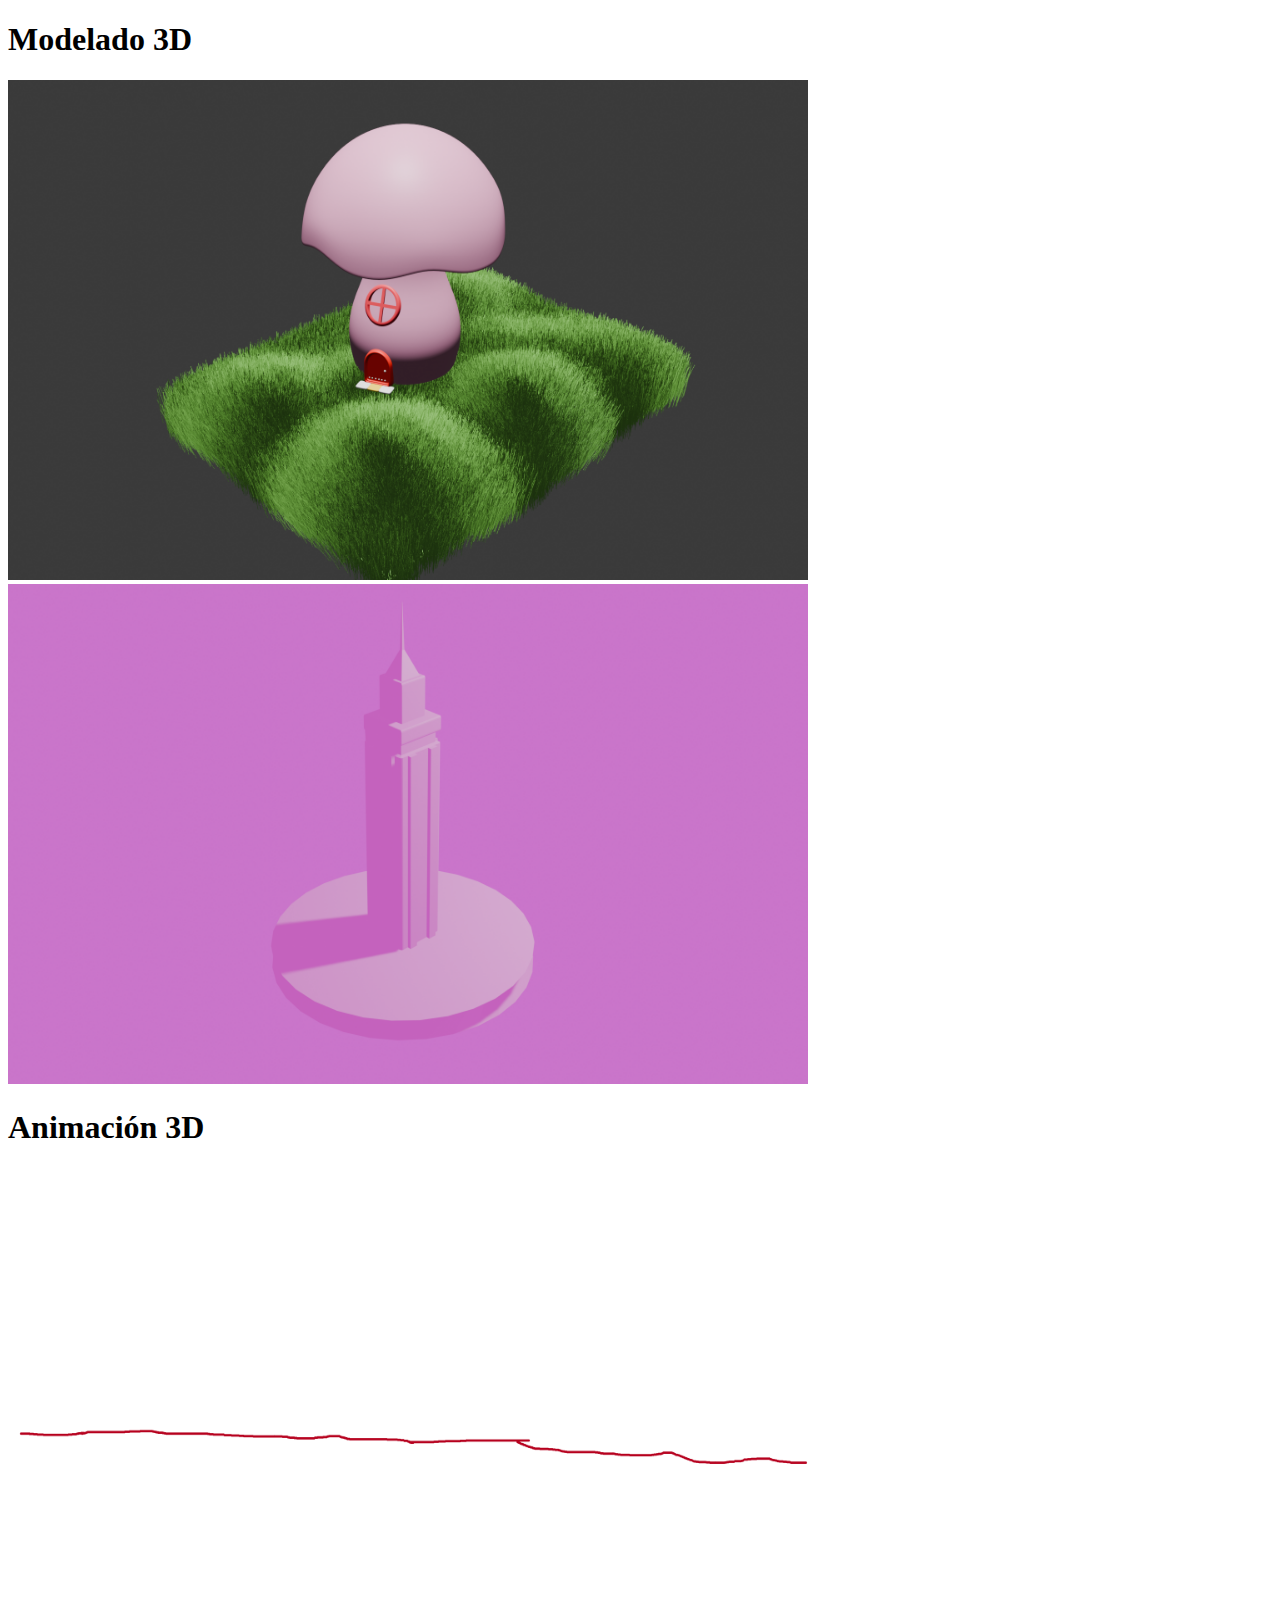
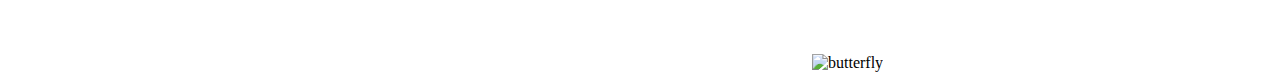
==== portafolio/modelado.html @ b543c3c5 "Version 1 del código" ====
<!DOCTYPE html>
<html lang="en">
<head>
    <meta charset="UTF-8">
    <meta name="viewport" content="width=device-width, initial-scale=1.0">
    <title>Modelado 3D</title>
</head>
<body>
    <h1>Modelado 3D </h1>
    <img src="/archivos- de-portafolio/untitled.png" width="800 px" height="500 px" alt="hongo modelado"> 
    <img src="/archivos- de-portafolio/untituuled.png" width="800 px" height="500 px" alt="edificio"> 

    <h1>Animación 3D </h1>
    <img src="/archivos- de-portafolio/070423.gif" width="800 px" height="500 px" alt="running"> 
    <img src="/archivos- de-portafolio/180324.gif" width="800 px" height="500 px" alt="butterfly"> 
</body>
</html>
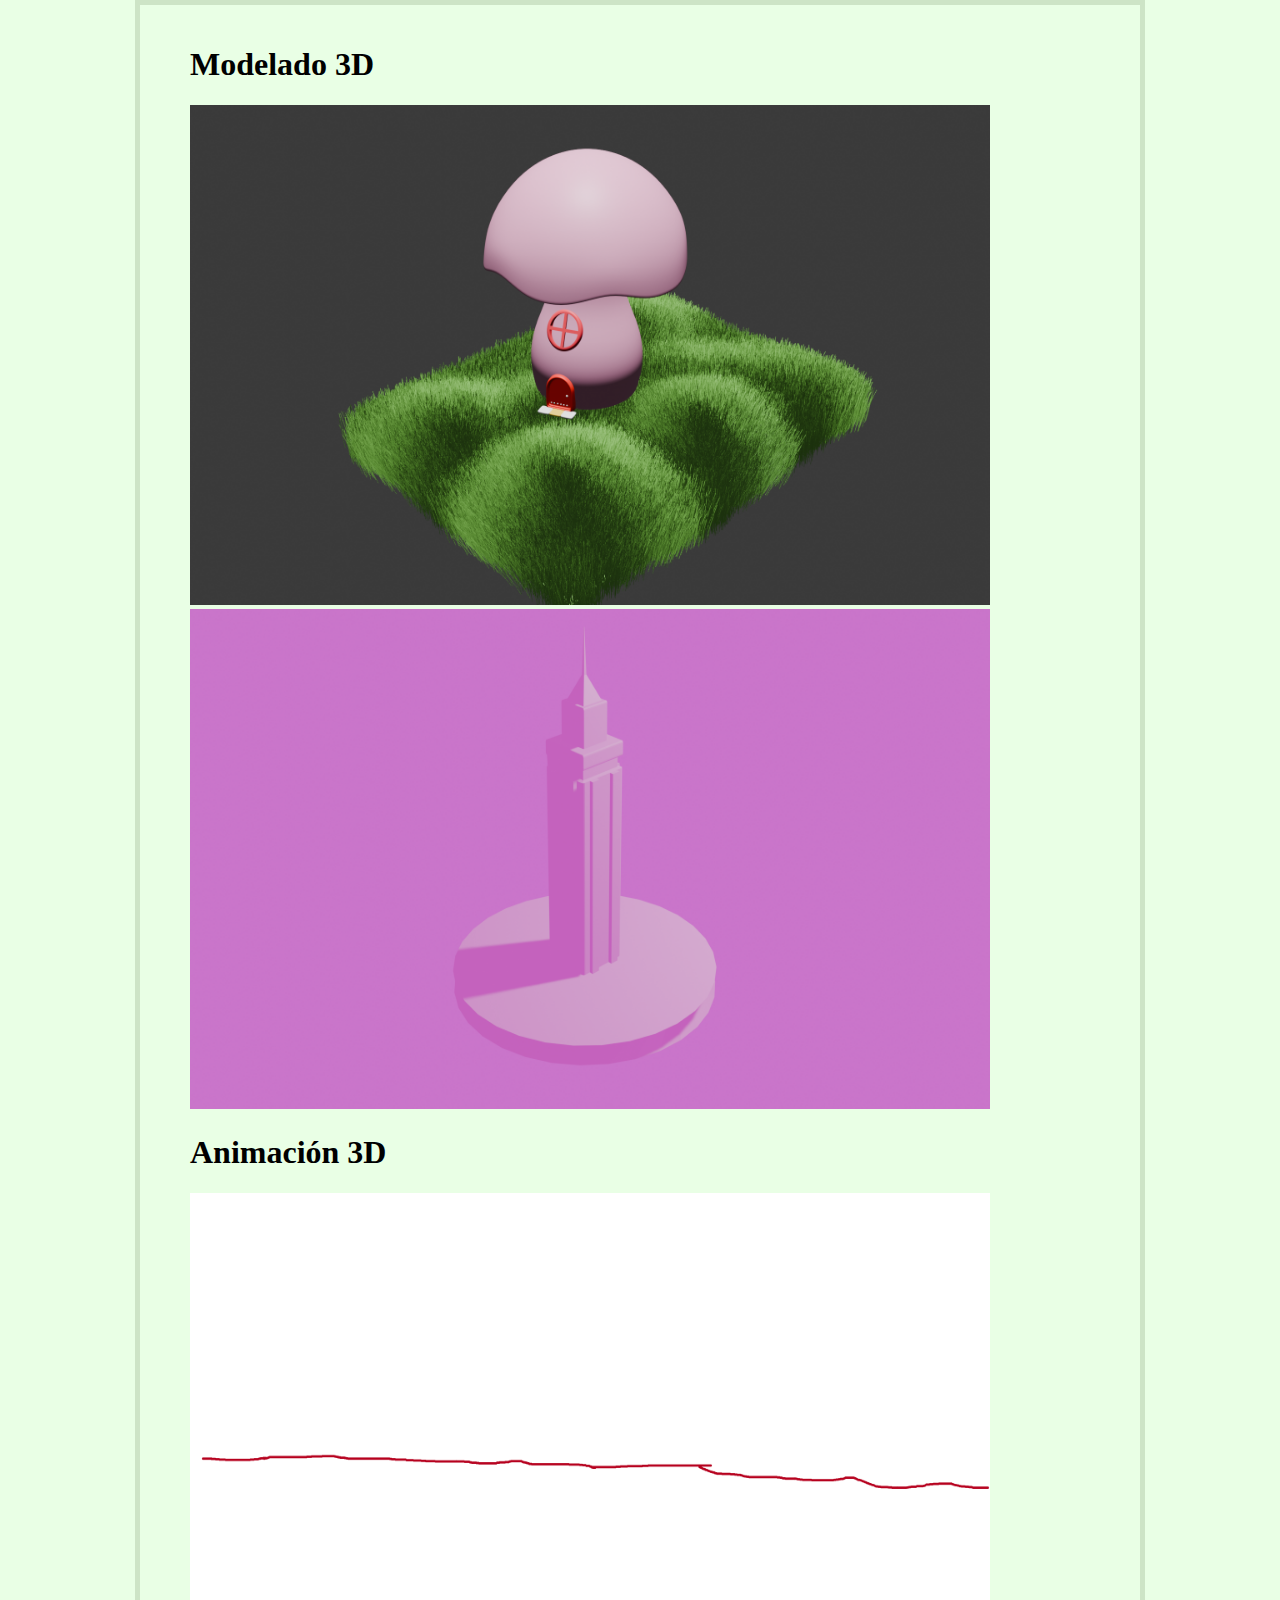
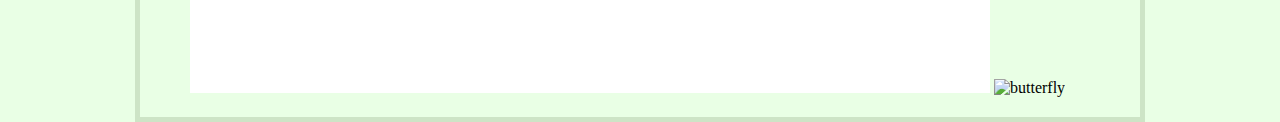
==== commit 27c78b87: "Vers2" ====
--- a/portafolio/modelado.html
+++ b/portafolio/modelado.html
@@ -1,6 +1,7 @@
 <!DOCTYPE html>
 <html lang="en">
 <head>
+    <link rel="stylesheet" href="estilos-de-portafolio.css">
     <meta charset="UTF-8">
     <meta name="viewport" content="width=device-width, initial-scale=1.0">
     <title>Modelado 3D</title>
--- a/portafolio/estilos-de-portafolio.css
+++ b/portafolio/estilos-de-portafolio.css
@@ -0,0 +1,13 @@
+p {
+    color: rgb(79, 44, 4) 
+}
+
+body {
+    background-color: rgb(233, 255, 229);
+width: 900px;
+margin:auto;
+padding: 20px 50px 20px;
+border: 5px solid rgb(205, 228, 198);
+
+
+}
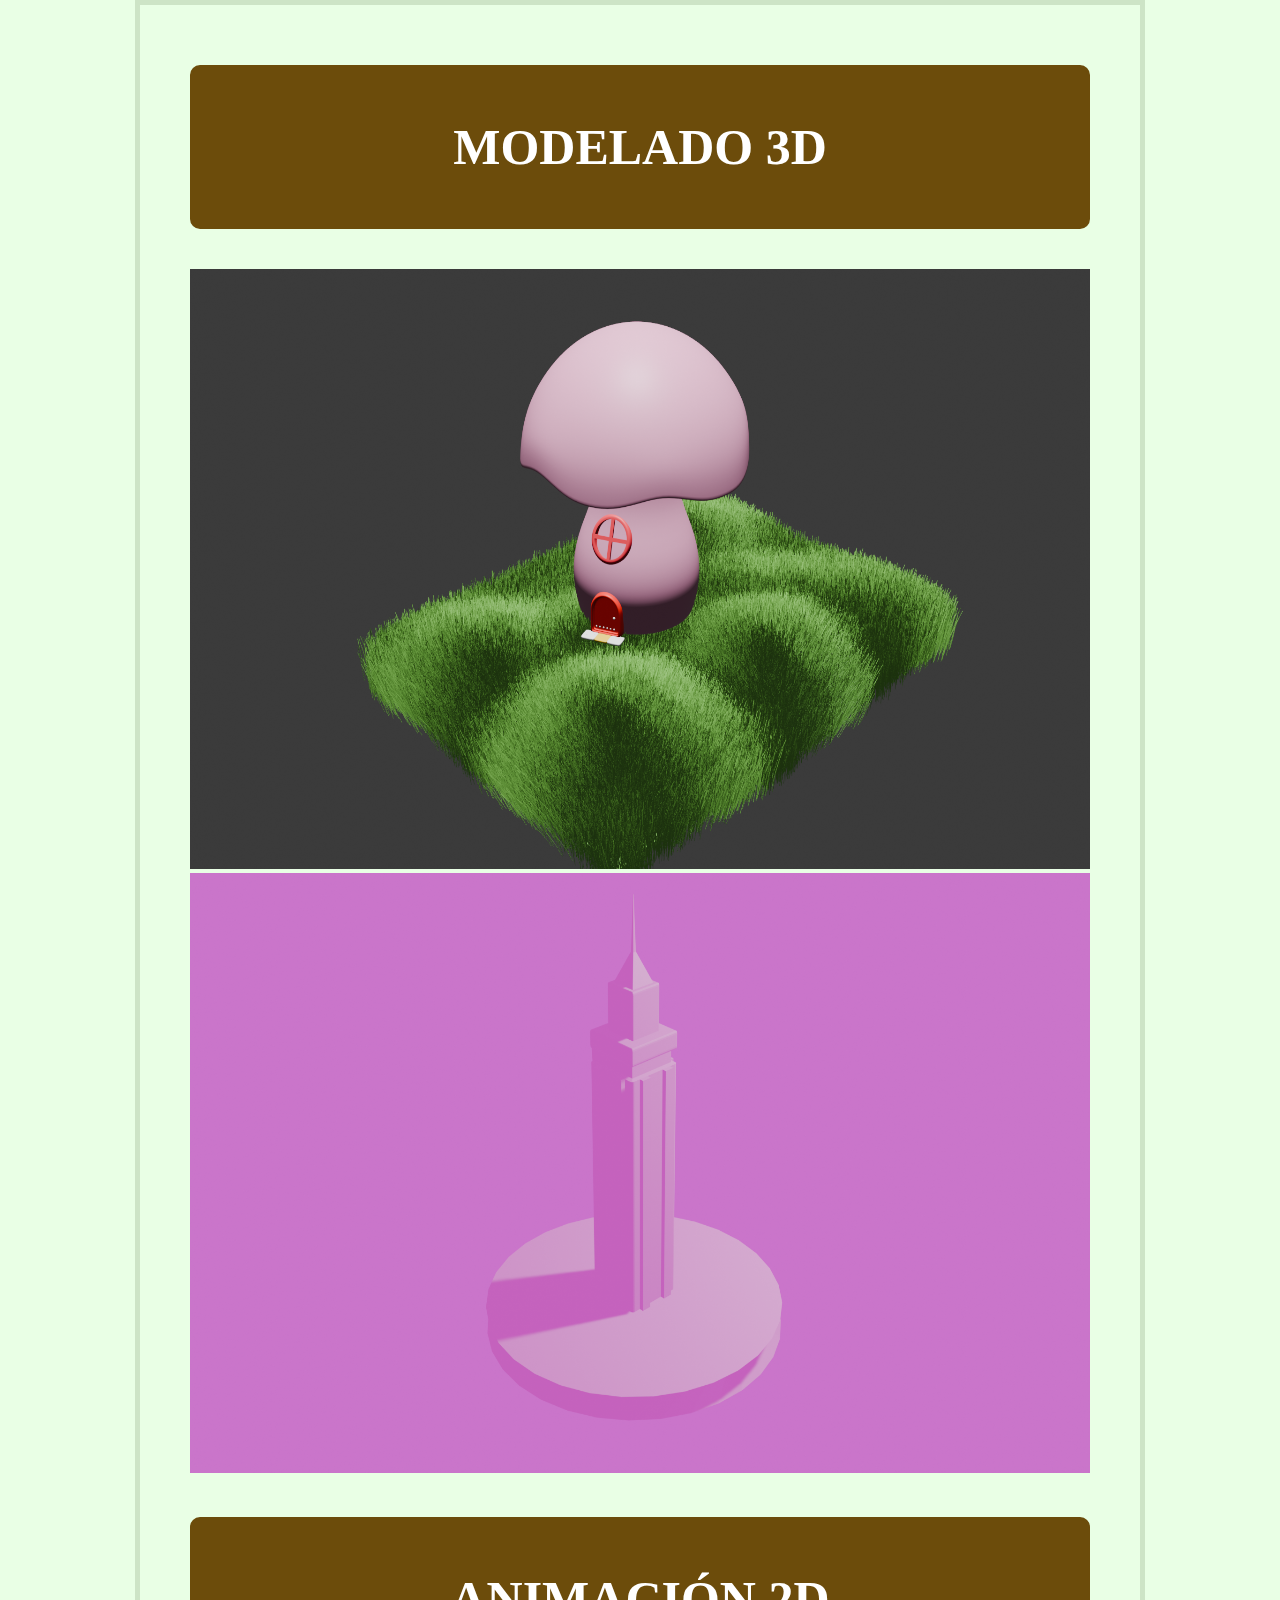
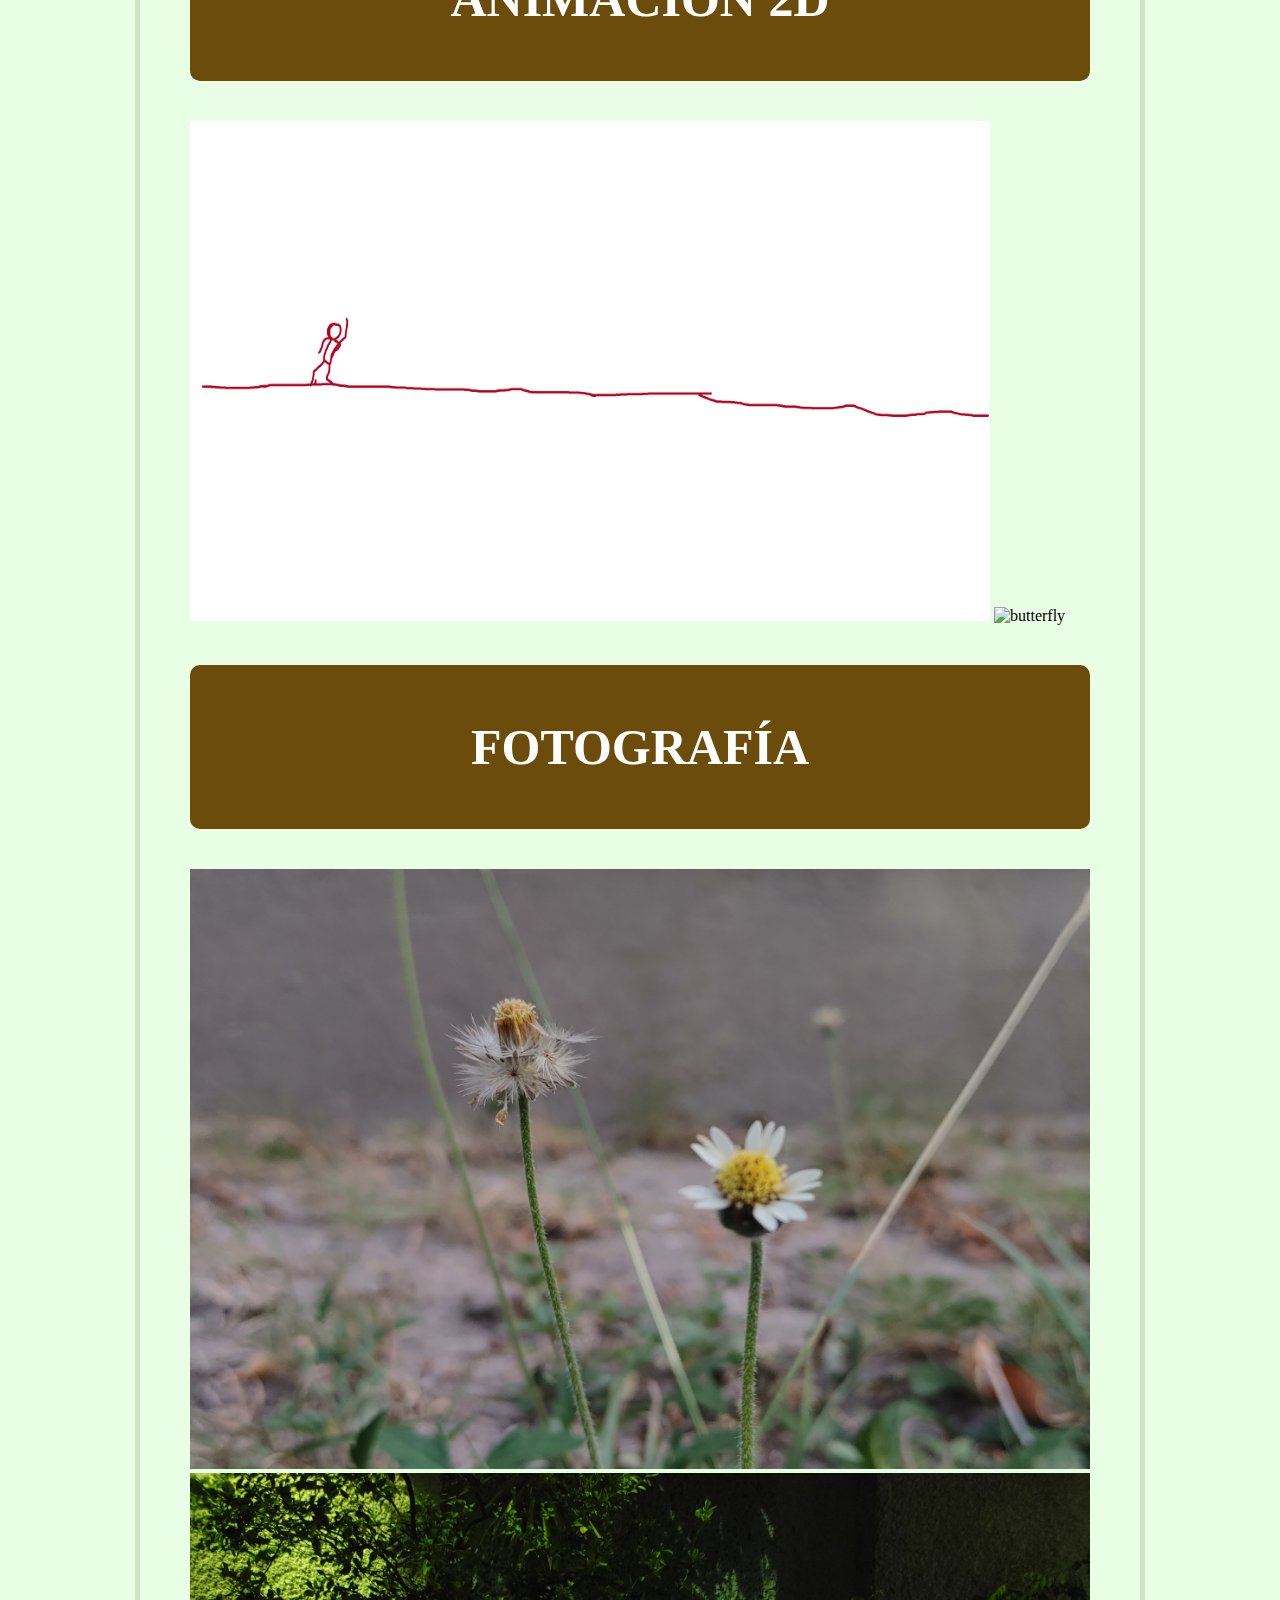
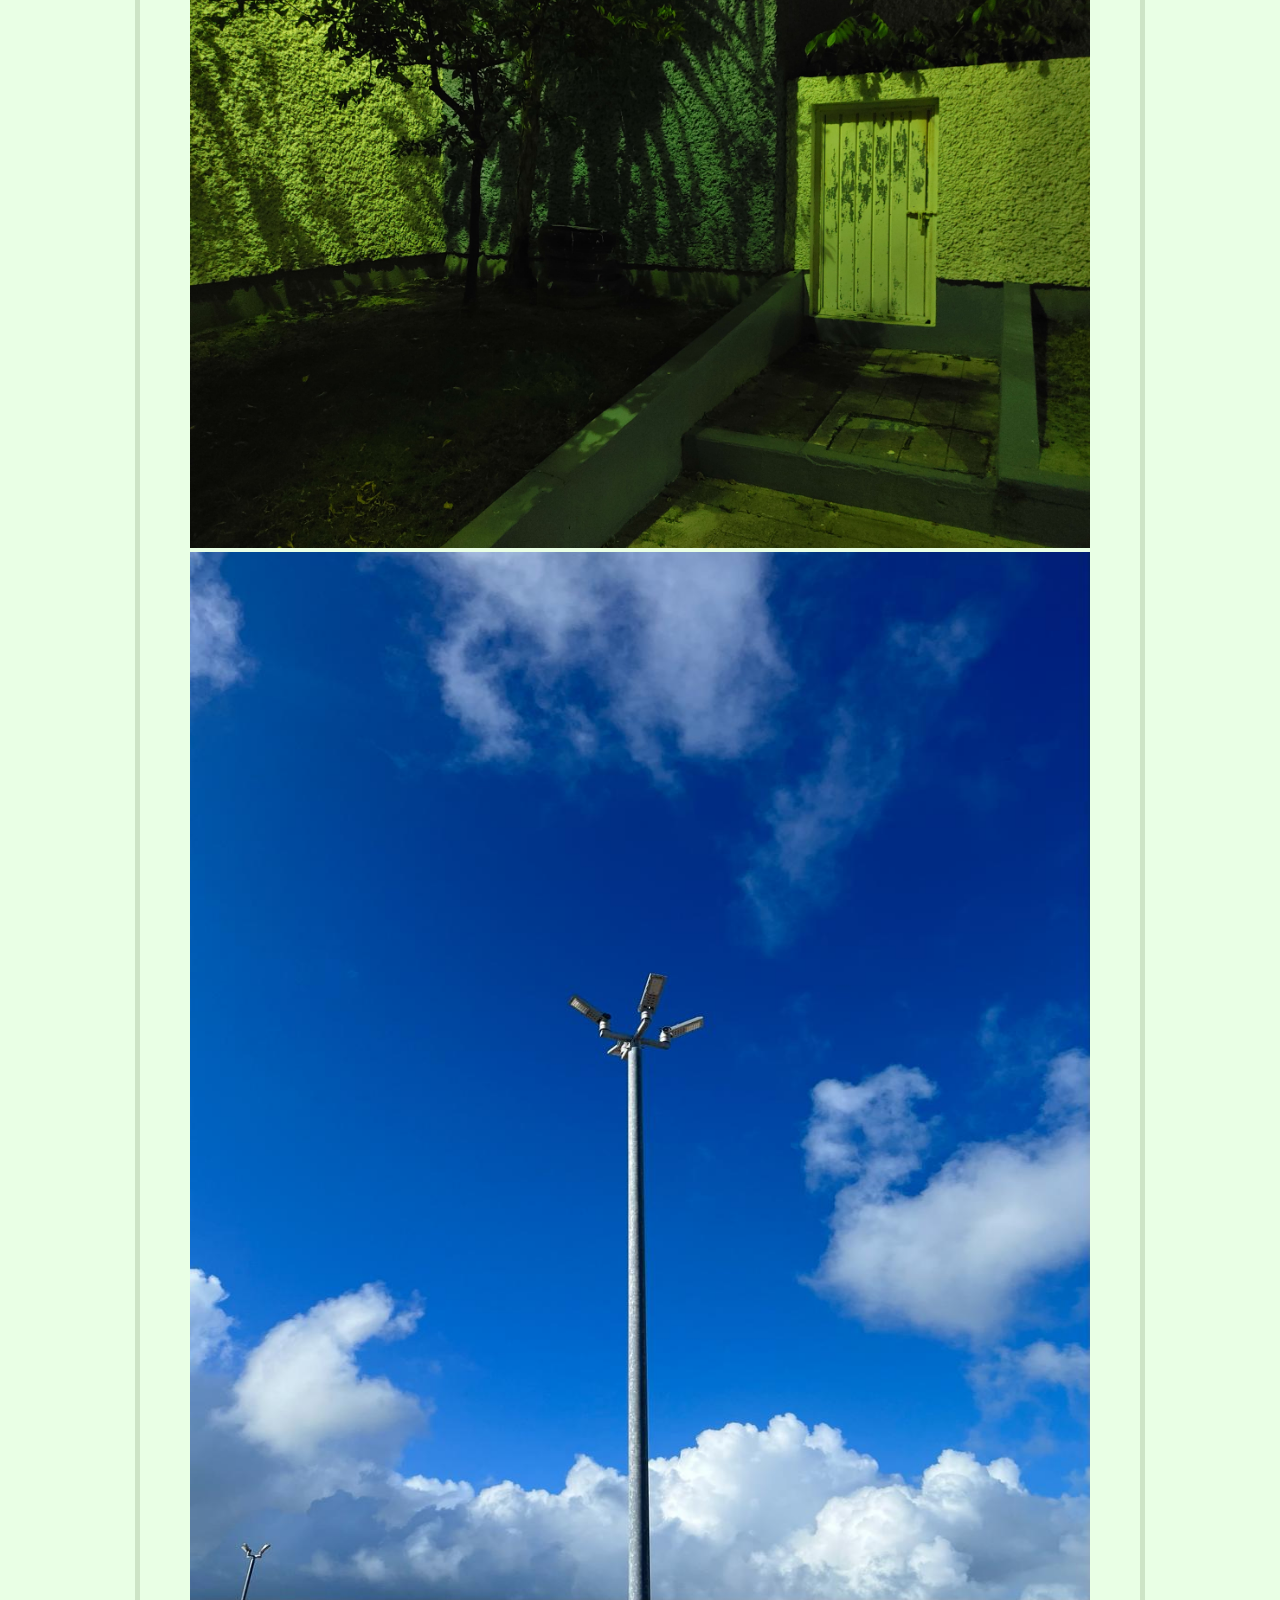
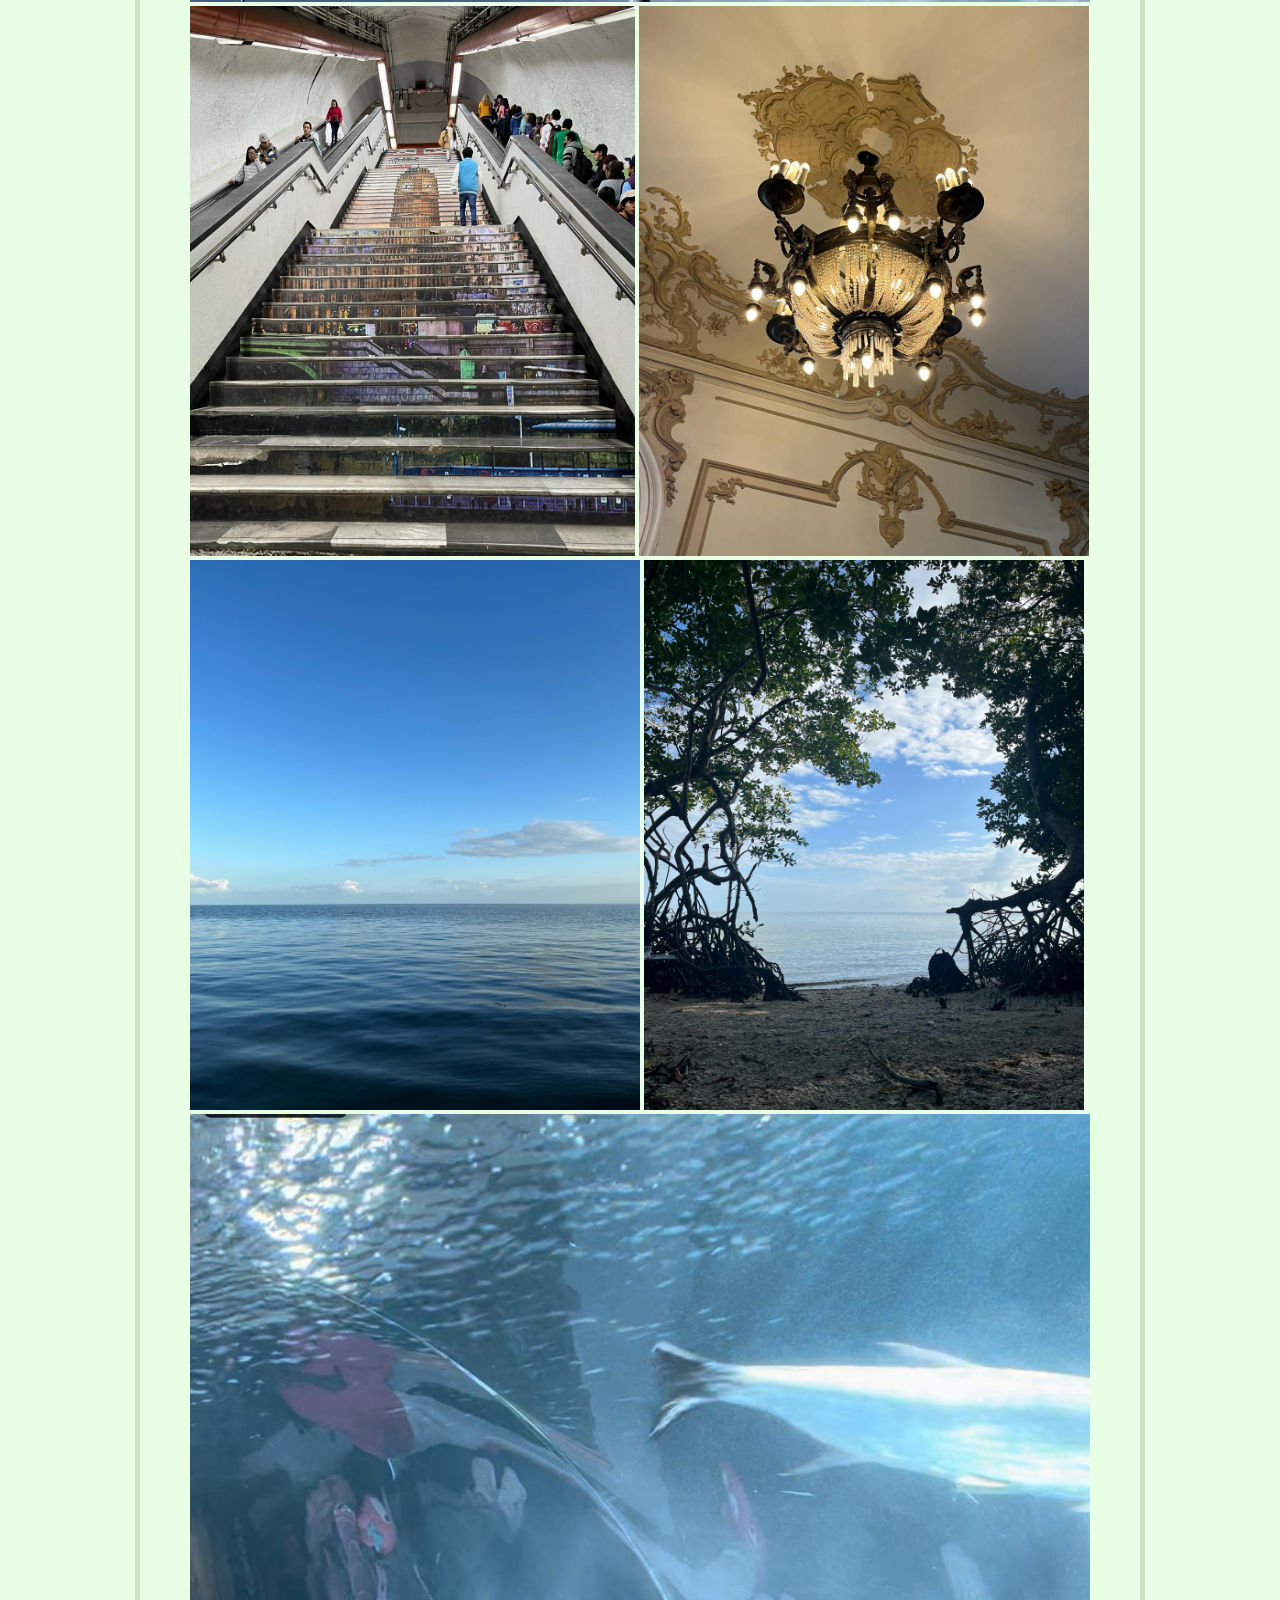
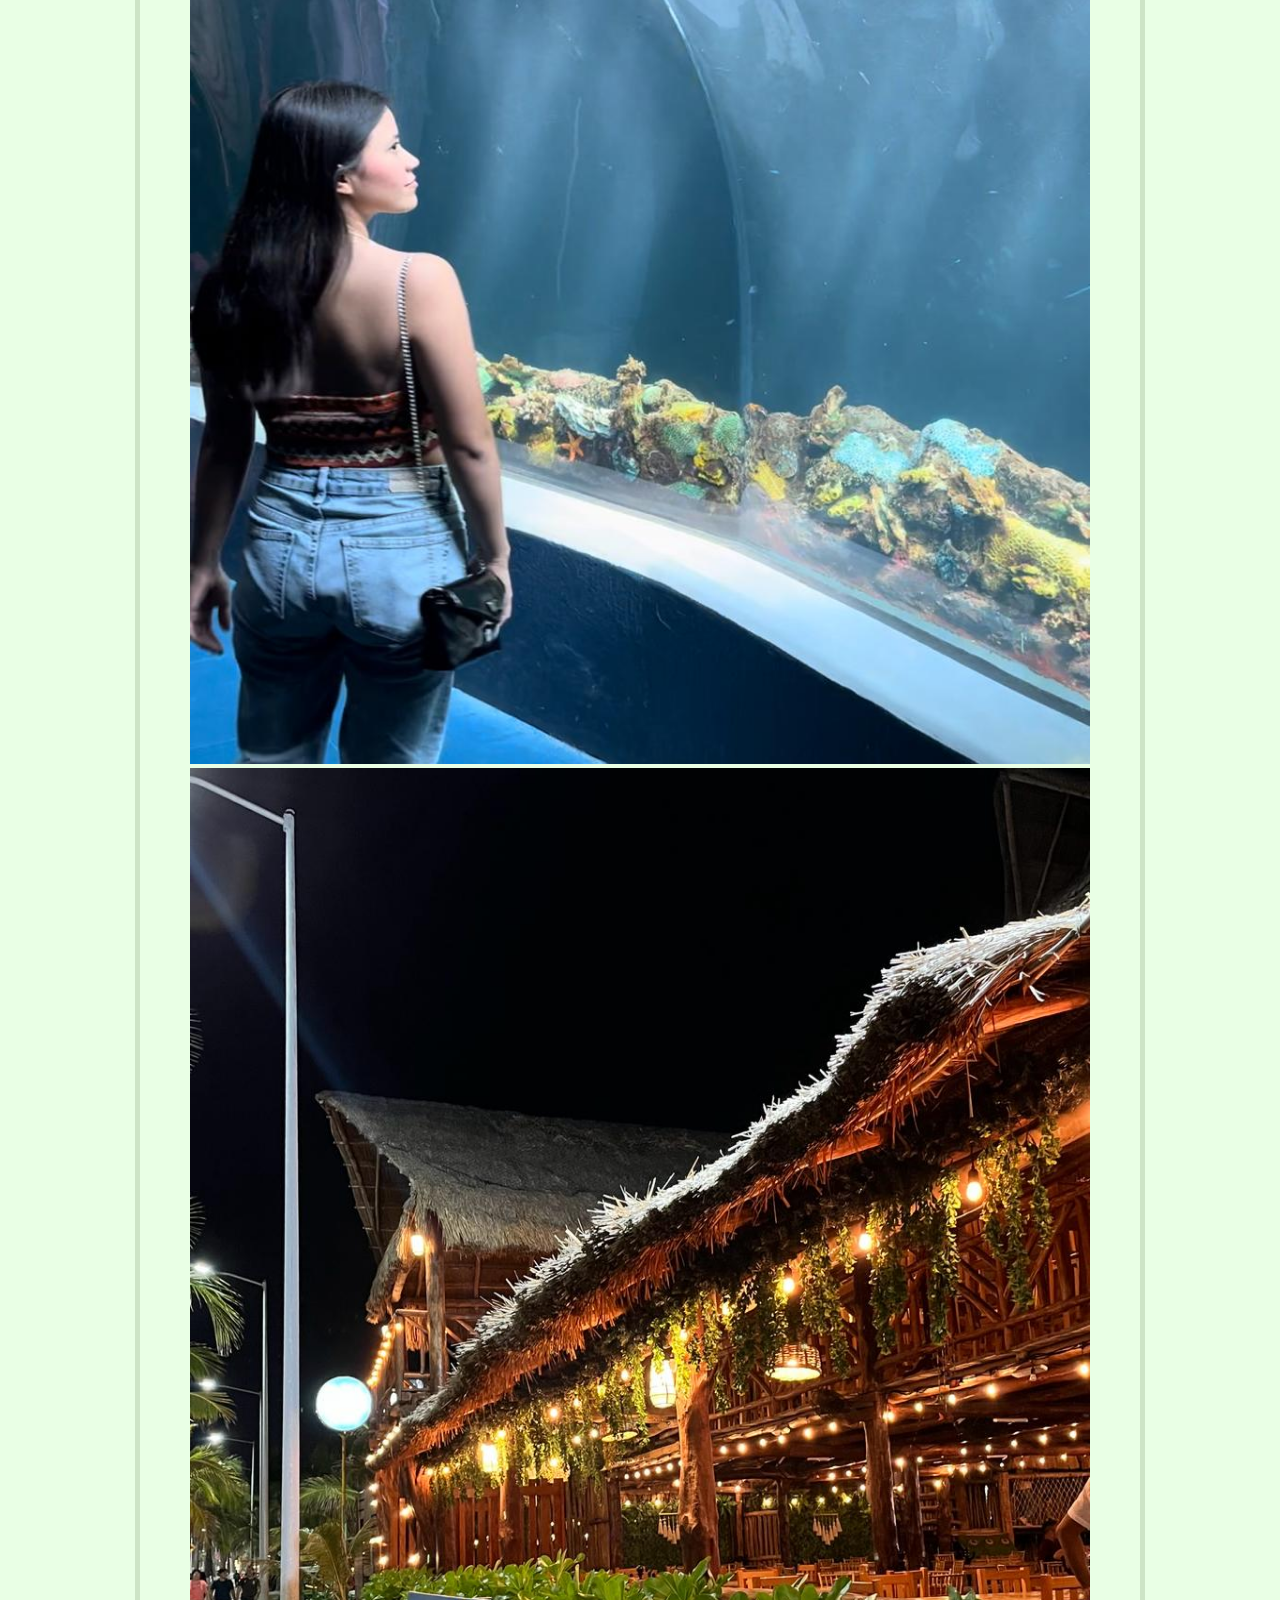
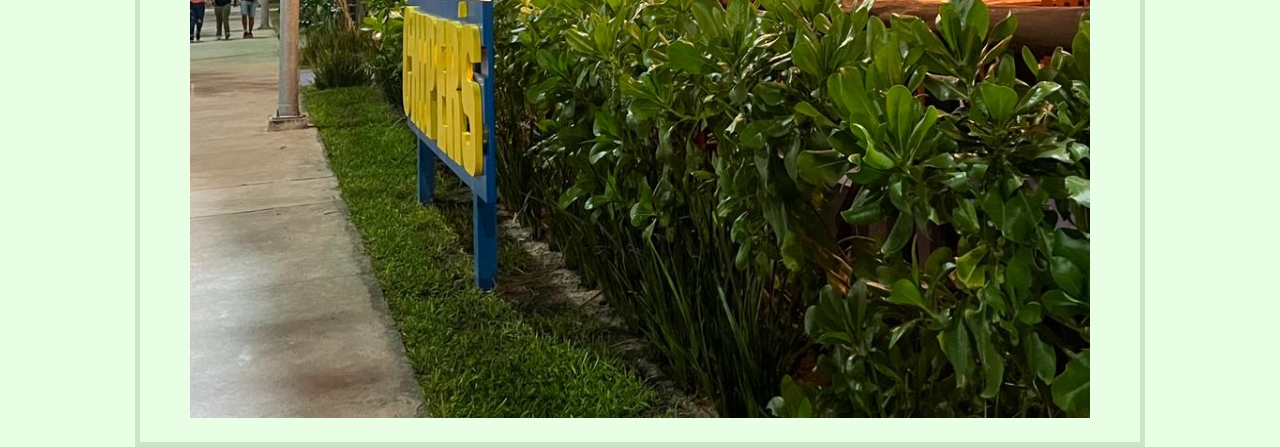
==== commit 6dbfa546: "Ver1" ====
--- a/portafolio/modelado.html
+++ b/portafolio/modelado.html
@@ -7,12 +7,34 @@
     <title>Modelado 3D</title>
 </head>
 <body>
-    <h1>Modelado 3D </h1>
-    <img src="/archivos- de-portafolio/untitled.png" width="800 px" height="500 px" alt="hongo modelado"> 
-    <img src="/archivos- de-portafolio/untituuled.png" width="800 px" height="500 px" alt="edificio"> 
+    <p style="background:#6c4c0b; color:white; font-weight:bold; padding:50px; border:3px solid #6c4c0b; margin-top:40px; margin-bottom:40px; text-align:center; font-size:50px; border-radius:10px;">MODELADO 3D</p>
+    <img src="/archivos- de-portafolio/untitled.png" width="900 px" height="600 px" alt="hongo modelado"> 
+    <img src="/archivos- de-portafolio/untituuled.png" width="900 px" height="600 px" alt="edificio"> 
 
-    <h1>Animación 3D </h1>
+    <p style="background:#6c4c0b; color:white; font-weight:bold; padding:50px; border:3px solid #6c4c0b; margin-top:40px; margin-bottom:40px; text-align:center; font-size:50px; border-radius:10px;">ANIMACIÓN 2D</p>
     <img src="/archivos- de-portafolio/070423.gif" width="800 px" height="500 px" alt="running"> 
-    <img src="/archivos- de-portafolio/180324.gif" width="800 px" height="500 px" alt="butterfly"> 
+    <img src="/archivos- de-portafolio/180324.gif" width="800 px" height="400 px" alt="butterfly"> 
+
+    <p style="background:#6c4c0b; color:white; font-weight:bold; padding:50px; border:3px solid #6c4c0b; margin-top:40px; margin-bottom:40px; text-align:center; font-size:50px; border-radius:10px;">FOTOGRAFÍA</p>
+
+    <img src="/archivos- de-portafolio/WhatsApp Image 2024-04-11 at 9.02.45 AM.jpeg" width="900 px" height="600 px" alt="pic"> 
+    <img src="/archivos- de-portafolio/WhatsApp Image 2024-04-11 at 9.02.46 AM.jpeg" width="900 px" heigh6="600 px" alt="pic"> 
+    <img src="/archivos- de-portafolio/WhatsApp Image 2024-04-11 at 9.06.32 AM (1).jpeg" width="900 px" height="1050 px" alt="pic"> 
+    <img src="/archivos- de-portafolio/WhatsApp Image 2024-04-11 at 9.06.32 AM (3).jpeg" width="445 px" height="550 px" alt="pic"> 
+    <img src="/archivos- de-portafolio/WhatsApp Image 2024-04-11 at 9.06.32 AM (5).jpeg" width="450 px" height="550 px" alt="pic"> 
+    <img src="/archivos- de-portafolio/WhatsApp Image 2024-04-11 at 9.06.32 AM (9).jpeg" width="450 px" height="550 px" alt="pic"> 
+    <img src="/archivos- de-portafolio/WhatsApp Image 2024-04-11 at 9.06.32 AM (8).jpeg" width="440 px" height="550 px" alt="pic"> 
+    <img src="/archivos- de-portafolio/WhatsApp Image 2024-04-11 at 9.06.32 AM (7).jpeg" width="900 px" height="1250 px" alt="pic"> 
+    <img src="/archivos- de-portafolio/WhatsApp Image 2024-04-11 at 9.06.32 AM (11).jpeg" width="900 px" height="1250 px" alt="pic"> 
+
+
+    
+
+
+
+
+
+
+
 </body>
 </html>--- a/portafolio/estilos-de-portafolio.css
+++ b/portafolio/estilos-de-portafolio.css
@@ -1,5 +1,10 @@
 p {
     color: rgb(79, 44, 4) 
+}
+  
+h1{font-size: 80px;
+padding: 40px 70px 40px;
+text-align: center;
 }
 
 body {
